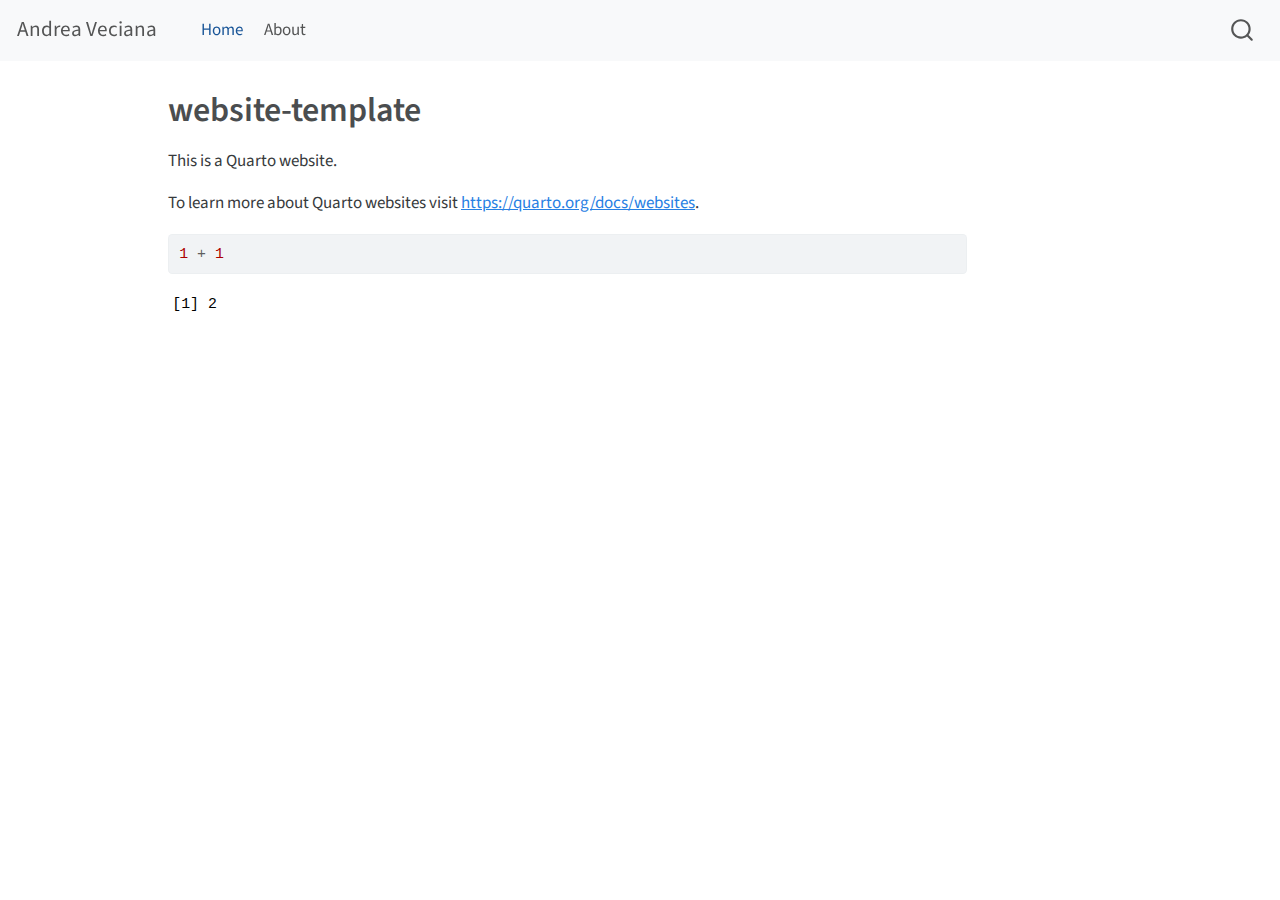
==== docs/index.html @ fd5d91d6 "change output to docs" ====
<!DOCTYPE html>
<html xmlns="http://www.w3.org/1999/xhtml" lang="en" xml:lang="en"><head>

<meta charset="utf-8">
<meta name="generator" content="quarto-1.3.450">

<meta name="viewport" content="width=device-width, initial-scale=1.0, user-scalable=yes">


<title>Andrea Veciana - website-template</title>
<style>
code{white-space: pre-wrap;}
span.smallcaps{font-variant: small-caps;}
div.columns{display: flex; gap: min(4vw, 1.5em);}
div.column{flex: auto; overflow-x: auto;}
div.hanging-indent{margin-left: 1.5em; text-indent: -1.5em;}
ul.task-list{list-style: none;}
ul.task-list li input[type="checkbox"] {
  width: 0.8em;
  margin: 0 0.8em 0.2em -1em; /* quarto-specific, see https://github.com/quarto-dev/quarto-cli/issues/4556 */ 
  vertical-align: middle;
}
/* CSS for syntax highlighting */
pre > code.sourceCode { white-space: pre; position: relative; }
pre > code.sourceCode > span { display: inline-block; line-height: 1.25; }
pre > code.sourceCode > span:empty { height: 1.2em; }
.sourceCode { overflow: visible; }
code.sourceCode > span { color: inherit; text-decoration: inherit; }
div.sourceCode { margin: 1em 0; }
pre.sourceCode { margin: 0; }
@media screen {
div.sourceCode { overflow: auto; }
}
@media print {
pre > code.sourceCode { white-space: pre-wrap; }
pre > code.sourceCode > span { text-indent: -5em; padding-left: 5em; }
}
pre.numberSource code
  { counter-reset: source-line 0; }
pre.numberSource code > span
  { position: relative; left: -4em; counter-increment: source-line; }
pre.numberSource code > span > a:first-child::before
  { content: counter(source-line);
    position: relative; left: -1em; text-align: right; vertical-align: baseline;
    border: none; display: inline-block;
    -webkit-touch-callout: none; -webkit-user-select: none;
    -khtml-user-select: none; -moz-user-select: none;
    -ms-user-select: none; user-select: none;
    padding: 0 4px; width: 4em;
  }
pre.numberSource { margin-left: 3em;  padding-left: 4px; }
div.sourceCode
  {   }
@media screen {
pre > code.sourceCode > span > a:first-child::before { text-decoration: underline; }
}
</style>


<script src="site_libs/quarto-nav/quarto-nav.js"></script>
<script src="site_libs/quarto-nav/headroom.min.js"></script>
<script src="site_libs/clipboard/clipboard.min.js"></script>
<script src="site_libs/quarto-search/autocomplete.umd.js"></script>
<script src="site_libs/quarto-search/fuse.min.js"></script>
<script src="site_libs/quarto-search/quarto-search.js"></script>
<meta name="quarto:offset" content="./">
<script src="site_libs/quarto-html/quarto.js"></script>
<script src="site_libs/quarto-html/popper.min.js"></script>
<script src="site_libs/quarto-html/tippy.umd.min.js"></script>
<script src="site_libs/quarto-html/anchor.min.js"></script>
<link href="site_libs/quarto-html/tippy.css" rel="stylesheet">
<link href="site_libs/quarto-html/quarto-syntax-highlighting.css" rel="stylesheet" id="quarto-text-highlighting-styles">
<script src="site_libs/bootstrap/bootstrap.min.js"></script>
<link href="site_libs/bootstrap/bootstrap-icons.css" rel="stylesheet">
<link href="site_libs/bootstrap/bootstrap.min.css" rel="stylesheet" id="quarto-bootstrap" data-mode="light">
<script id="quarto-search-options" type="application/json">{
  "location": "navbar",
  "copy-button": false,
  "collapse-after": 3,
  "panel-placement": "end",
  "type": "overlay",
  "limit": 20,
  "language": {
    "search-no-results-text": "No results",
    "search-matching-documents-text": "matching documents",
    "search-copy-link-title": "Copy link to search",
    "search-hide-matches-text": "Hide additional matches",
    "search-more-match-text": "more match in this document",
    "search-more-matches-text": "more matches in this document",
    "search-clear-button-title": "Clear",
    "search-detached-cancel-button-title": "Cancel",
    "search-submit-button-title": "Submit",
    "search-label": "Search"
  }
}</script>


<link rel="stylesheet" href="styles.css">
</head>

<body class="nav-fixed">

<div id="quarto-search-results"></div>
  <header id="quarto-header" class="headroom fixed-top">
    <nav class="navbar navbar-expand-lg navbar-dark ">
      <div class="navbar-container container-fluid">
      <div class="navbar-brand-container">
    <a class="navbar-brand" href="./index.html">
    <span class="navbar-title">Andrea Veciana</span>
    </a>
  </div>
            <div id="quarto-search" class="" title="Search"></div>
          <button class="navbar-toggler" type="button" data-bs-toggle="collapse" data-bs-target="#navbarCollapse" aria-controls="navbarCollapse" aria-expanded="false" aria-label="Toggle navigation" onclick="if (window.quartoToggleHeadroom) { window.quartoToggleHeadroom(); }">
  <span class="navbar-toggler-icon"></span>
</button>
          <div class="collapse navbar-collapse" id="navbarCollapse">
            <ul class="navbar-nav navbar-nav-scroll me-auto">
  <li class="nav-item">
    <a class="nav-link active" href="./index.html" rel="" target="" aria-current="page">
 <span class="menu-text">Home</span></a>
  </li>  
  <li class="nav-item">
    <a class="nav-link" href="./about.html" rel="" target="">
 <span class="menu-text">About</span></a>
  </li>  
</ul>
            <div class="quarto-navbar-tools ms-auto">
</div>
          </div> <!-- /navcollapse -->
      </div> <!-- /container-fluid -->
    </nav>
</header>
<!-- content -->
<div id="quarto-content" class="quarto-container page-columns page-rows-contents page-layout-article page-navbar">
<!-- sidebar -->
<!-- margin-sidebar -->
    <div id="quarto-margin-sidebar" class="sidebar margin-sidebar">
        
    </div>
<!-- main -->
<main class="content" id="quarto-document-content">

<header id="title-block-header" class="quarto-title-block default">
<div class="quarto-title">
<h1 class="title">website-template</h1>
</div>



<div class="quarto-title-meta">

    
  
    
  </div>
  

</header>

<p>This is a Quarto website.</p>
<p>To learn more about Quarto websites visit <a href="https://quarto.org/docs/websites" class="uri">https://quarto.org/docs/websites</a>.</p>
<div class="cell">
<div class="sourceCode cell-code" id="cb1"><pre class="sourceCode r code-with-copy"><code class="sourceCode r"><span id="cb1-1"><a href="#cb1-1" aria-hidden="true" tabindex="-1"></a><span class="dv">1</span> <span class="sc">+</span> <span class="dv">1</span></span></code><button title="Copy to Clipboard" class="code-copy-button"><i class="bi"></i></button></pre></div>
<div class="cell-output cell-output-stdout">
<pre><code>[1] 2</code></pre>
</div>
</div>



</main> <!-- /main -->
<script id="quarto-html-after-body" type="application/javascript">
window.document.addEventListener("DOMContentLoaded", function (event) {
  const toggleBodyColorMode = (bsSheetEl) => {
    const mode = bsSheetEl.getAttribute("data-mode");
    const bodyEl = window.document.querySelector("body");
    if (mode === "dark") {
      bodyEl.classList.add("quarto-dark");
      bodyEl.classList.remove("quarto-light");
    } else {
      bodyEl.classList.add("quarto-light");
      bodyEl.classList.remove("quarto-dark");
    }
  }
  const toggleBodyColorPrimary = () => {
    const bsSheetEl = window.document.querySelector("link#quarto-bootstrap");
    if (bsSheetEl) {
      toggleBodyColorMode(bsSheetEl);
    }
  }
  toggleBodyColorPrimary();  
  const icon = "";
  const anchorJS = new window.AnchorJS();
  anchorJS.options = {
    placement: 'right',
    icon: icon
  };
  anchorJS.add('.anchored');
  const isCodeAnnotation = (el) => {
    for (const clz of el.classList) {
      if (clz.startsWith('code-annotation-')) {                     
        return true;
      }
    }
    return false;
  }
  const clipboard = new window.ClipboardJS('.code-copy-button', {
    text: function(trigger) {
      const codeEl = trigger.previousElementSibling.cloneNode(true);
      for (const childEl of codeEl.children) {
        if (isCodeAnnotation(childEl)) {
          childEl.remove();
        }
      }
      return codeEl.innerText;
    }
  });
  clipboard.on('success', function(e) {
    // button target
    const button = e.trigger;
    // don't keep focus
    button.blur();
    // flash "checked"
    button.classList.add('code-copy-button-checked');
    var currentTitle = button.getAttribute("title");
    button.setAttribute("title", "Copied!");
    let tooltip;
    if (window.bootstrap) {
      button.setAttribute("data-bs-toggle", "tooltip");
      button.setAttribute("data-bs-placement", "left");
      button.setAttribute("data-bs-title", "Copied!");
      tooltip = new bootstrap.Tooltip(button, 
        { trigger: "manual", 
          customClass: "code-copy-button-tooltip",
          offset: [0, -8]});
      tooltip.show();    
    }
    setTimeout(function() {
      if (tooltip) {
        tooltip.hide();
        button.removeAttribute("data-bs-title");
        button.removeAttribute("data-bs-toggle");
        button.removeAttribute("data-bs-placement");
      }
      button.setAttribute("title", currentTitle);
      button.classList.remove('code-copy-button-checked');
    }, 1000);
    // clear code selection
    e.clearSelection();
  });
  function tippyHover(el, contentFn) {
    const config = {
      allowHTML: true,
      content: contentFn,
      maxWidth: 500,
      delay: 100,
      arrow: false,
      appendTo: function(el) {
          return el.parentElement;
      },
      interactive: true,
      interactiveBorder: 10,
      theme: 'quarto',
      placement: 'bottom-start'
    };
    window.tippy(el, config); 
  }
  const noterefs = window.document.querySelectorAll('a[role="doc-noteref"]');
  for (var i=0; i<noterefs.length; i++) {
    const ref = noterefs[i];
    tippyHover(ref, function() {
      // use id or data attribute instead here
      let href = ref.getAttribute('data-footnote-href') || ref.getAttribute('href');
      try { href = new URL(href).hash; } catch {}
      const id = href.replace(/^#\/?/, "");
      const note = window.document.getElementById(id);
      return note.innerHTML;
    });
  }
      let selectedAnnoteEl;
      const selectorForAnnotation = ( cell, annotation) => {
        let cellAttr = 'data-code-cell="' + cell + '"';
        let lineAttr = 'data-code-annotation="' +  annotation + '"';
        const selector = 'span[' + cellAttr + '][' + lineAttr + ']';
        return selector;
      }
      const selectCodeLines = (annoteEl) => {
        const doc = window.document;
        const targetCell = annoteEl.getAttribute("data-target-cell");
        const targetAnnotation = annoteEl.getAttribute("data-target-annotation");
        const annoteSpan = window.document.querySelector(selectorForAnnotation(targetCell, targetAnnotation));
        const lines = annoteSpan.getAttribute("data-code-lines").split(",");
        const lineIds = lines.map((line) => {
          return targetCell + "-" + line;
        })
        let top = null;
        let height = null;
        let parent = null;
        if (lineIds.length > 0) {
            //compute the position of the single el (top and bottom and make a div)
            const el = window.document.getElementById(lineIds[0]);
            top = el.offsetTop;
            height = el.offsetHeight;
            parent = el.parentElement.parentElement;
          if (lineIds.length > 1) {
            const lastEl = window.document.getElementById(lineIds[lineIds.length - 1]);
            const bottom = lastEl.offsetTop + lastEl.offsetHeight;
            height = bottom - top;
          }
          if (top !== null && height !== null && parent !== null) {
            // cook up a div (if necessary) and position it 
            let div = window.document.getElementById("code-annotation-line-highlight");
            if (div === null) {
              div = window.document.createElement("div");
              div.setAttribute("id", "code-annotation-line-highlight");
              div.style.position = 'absolute';
              parent.appendChild(div);
            }
            div.style.top = top - 2 + "px";
            div.style.height = height + 4 + "px";
            let gutterDiv = window.document.getElementById("code-annotation-line-highlight-gutter");
            if (gutterDiv === null) {
              gutterDiv = window.document.createElement("div");
              gutterDiv.setAttribute("id", "code-annotation-line-highlight-gutter");
              gutterDiv.style.position = 'absolute';
              const codeCell = window.document.getElementById(targetCell);
              const gutter = codeCell.querySelector('.code-annotation-gutter');
              gutter.appendChild(gutterDiv);
            }
            gutterDiv.style.top = top - 2 + "px";
            gutterDiv.style.height = height + 4 + "px";
          }
          selectedAnnoteEl = annoteEl;
        }
      };
      const unselectCodeLines = () => {
        const elementsIds = ["code-annotation-line-highlight", "code-annotation-line-highlight-gutter"];
        elementsIds.forEach((elId) => {
          const div = window.document.getElementById(elId);
          if (div) {
            div.remove();
          }
        });
        selectedAnnoteEl = undefined;
      };
      // Attach click handler to the DT
      const annoteDls = window.document.querySelectorAll('dt[data-target-cell]');
      for (const annoteDlNode of annoteDls) {
        annoteDlNode.addEventListener('click', (event) => {
          const clickedEl = event.target;
          if (clickedEl !== selectedAnnoteEl) {
            unselectCodeLines();
            const activeEl = window.document.querySelector('dt[data-target-cell].code-annotation-active');
            if (activeEl) {
              activeEl.classList.remove('code-annotation-active');
            }
            selectCodeLines(clickedEl);
            clickedEl.classList.add('code-annotation-active');
          } else {
            // Unselect the line
            unselectCodeLines();
            clickedEl.classList.remove('code-annotation-active');
          }
        });
      }
  const findCites = (el) => {
    const parentEl = el.parentElement;
    if (parentEl) {
      const cites = parentEl.dataset.cites;
      if (cites) {
        return {
          el,
          cites: cites.split(' ')
        };
      } else {
        return findCites(el.parentElement)
      }
    } else {
      return undefined;
    }
  };
  var bibliorefs = window.document.querySelectorAll('a[role="doc-biblioref"]');
  for (var i=0; i<bibliorefs.length; i++) {
    const ref = bibliorefs[i];
    const citeInfo = findCites(ref);
    if (citeInfo) {
      tippyHover(citeInfo.el, function() {
        var popup = window.document.createElement('div');
        citeInfo.cites.forEach(function(cite) {
          var citeDiv = window.document.createElement('div');
          citeDiv.classList.add('hanging-indent');
          citeDiv.classList.add('csl-entry');
          var biblioDiv = window.document.getElementById('ref-' + cite);
          if (biblioDiv) {
            citeDiv.innerHTML = biblioDiv.innerHTML;
          }
          popup.appendChild(citeDiv);
        });
        return popup.innerHTML;
      });
    }
  }
});
</script>
</div> <!-- /content -->



</body></html>
---- docs/site_libs/quarto-html/tippy.css ----
.tippy-box[data-animation=fade][data-state=hidden]{opacity:0}[data-tippy-root]{max-width:calc(100vw - 10px)}.tippy-box{position:relative;background-color:#333;color:#fff;border-radius:4px;font-size:14px;line-height:1.4;white-space:normal;outline:0;transition-property:transform,visibility,opacity}.tippy-box[data-placement^=top]>.tippy-arrow{bottom:0}.tippy-box[data-placement^=top]>.tippy-arrow:before{bottom:-7px;left:0;border-width:8px 8px 0;border-top-color:initial;transform-origin:center top}.tippy-box[data-placement^=bottom]>.tippy-arrow{top:0}.tippy-box[data-placement^=bottom]>.tippy-arrow:before{top:-7px;left:0;border-width:0 8px 8px;border-bottom-color:initial;transform-origin:center bottom}.tippy-box[data-placement^=left]>.tippy-arrow{right:0}.tippy-box[data-placement^=left]>.tippy-arrow:before{border-width:8px 0 8px 8px;border-left-color:initial;right:-7px;transform-origin:center left}.tippy-box[data-placement^=right]>.tippy-arrow{left:0}.tippy-box[data-placement^=right]>.tippy-arrow:before{left:-7px;border-width:8px 8px 8px 0;border-right-color:initial;transform-origin:center right}.tippy-box[data-inertia][data-state=visible]{transition-timing-function:cubic-bezier(.54,1.5,.38,1.11)}.tippy-arrow{width:16px;height:16px;color:#333}.tippy-arrow:before{content:"";position:absolute;border-color:transparent;border-style:solid}.tippy-content{position:relative;padding:5px 9px;z-index:1}
---- docs/site_libs/quarto-html/quarto-syntax-highlighting.css ----
/* quarto syntax highlight colors */
:root {
  --quarto-hl-ot-color: #003B4F;
  --quarto-hl-at-color: #657422;
  --quarto-hl-ss-color: #20794D;
  --quarto-hl-an-color: #5E5E5E;
  --quarto-hl-fu-color: #4758AB;
  --quarto-hl-st-color: #20794D;
  --quarto-hl-cf-color: #003B4F;
  --quarto-hl-op-color: #5E5E5E;
  --quarto-hl-er-color: #AD0000;
  --quarto-hl-bn-color: #AD0000;
  --quarto-hl-al-color: #AD0000;
  --quarto-hl-va-color: #111111;
  --quarto-hl-bu-color: inherit;
  --quarto-hl-ex-color: inherit;
  --quarto-hl-pp-color: #AD0000;
  --quarto-hl-in-color: #5E5E5E;
  --quarto-hl-vs-color: #20794D;
  --quarto-hl-wa-color: #5E5E5E;
  --quarto-hl-do-color: #5E5E5E;
  --quarto-hl-im-color: #00769E;
  --quarto-hl-ch-color: #20794D;
  --quarto-hl-dt-color: #AD0000;
  --quarto-hl-fl-color: #AD0000;
  --quarto-hl-co-color: #5E5E5E;
  --quarto-hl-cv-color: #5E5E5E;
  --quarto-hl-cn-color: #8f5902;
  --quarto-hl-sc-color: #5E5E5E;
  --quarto-hl-dv-color: #AD0000;
  --quarto-hl-kw-color: #003B4F;
}

/* other quarto variables */
:root {
  --quarto-font-monospace: SFMono-Regular, Menlo, Monaco, Consolas, "Liberation Mono", "Courier New", monospace;
}

pre > code.sourceCode > span {
  color: #003B4F;
}

code span {
  color: #003B4F;
}

code.sourceCode > span {
  color: #003B4F;
}

div.sourceCode,
div.sourceCode pre.sourceCode {
  color: #003B4F;
}

code span.ot {
  color: #003B4F;
  font-style: inherit;
}

code span.at {
  color: #657422;
  font-style: inherit;
}

code span.ss {
  color: #20794D;
  font-style: inherit;
}

code span.an {
  color: #5E5E5E;
  font-style: inherit;
}

code span.fu {
  color: #4758AB;
  font-style: inherit;
}

code span.st {
  color: #20794D;
  font-style: inherit;
}

code span.cf {
  color: #003B4F;
  font-style: inherit;
}

code span.op {
  color: #5E5E5E;
  font-style: inherit;
}

code span.er {
  color: #AD0000;
  font-style: inherit;
}

code span.bn {
  color: #AD0000;
  font-style: inherit;
}

code span.al {
  color: #AD0000;
  font-style: inherit;
}

code span.va {
  color: #111111;
  font-style: inherit;
}

code span.bu {
  font-style: inherit;
}

code span.ex {
  font-style: inherit;
}

code span.pp {
  color: #AD0000;
  font-style: inherit;
}

code span.in {
  color: #5E5E5E;
  font-style: inherit;
}

code span.vs {
  color: #20794D;
  font-style: inherit;
}

code span.wa {
  color: #5E5E5E;
  font-style: italic;
}

code span.do {
  color: #5E5E5E;
  font-style: italic;
}

code span.im {
  color: #00769E;
  font-style: inherit;
}

code span.ch {
  color: #20794D;
  font-style: inherit;
}

code span.dt {
  color: #AD0000;
  font-style: inherit;
}

code span.fl {
  color: #AD0000;
  font-style: inherit;
}

code span.co {
  color: #5E5E5E;
  font-style: inherit;
}

code span.cv {
  color: #5E5E5E;
  font-style: italic;
}

code span.cn {
  color: #8f5902;
  font-style: inherit;
}

code span.sc {
  color: #5E5E5E;
  font-style: inherit;
}

code span.dv {
  color: #AD0000;
  font-style: inherit;
}

code span.kw {
  color: #003B4F;
  font-style: inherit;
}

.prevent-inlining {
  content: "</";
}

/*# sourceMappingURL=debc5d5d77c3f9108843748ff7464032.css.map */
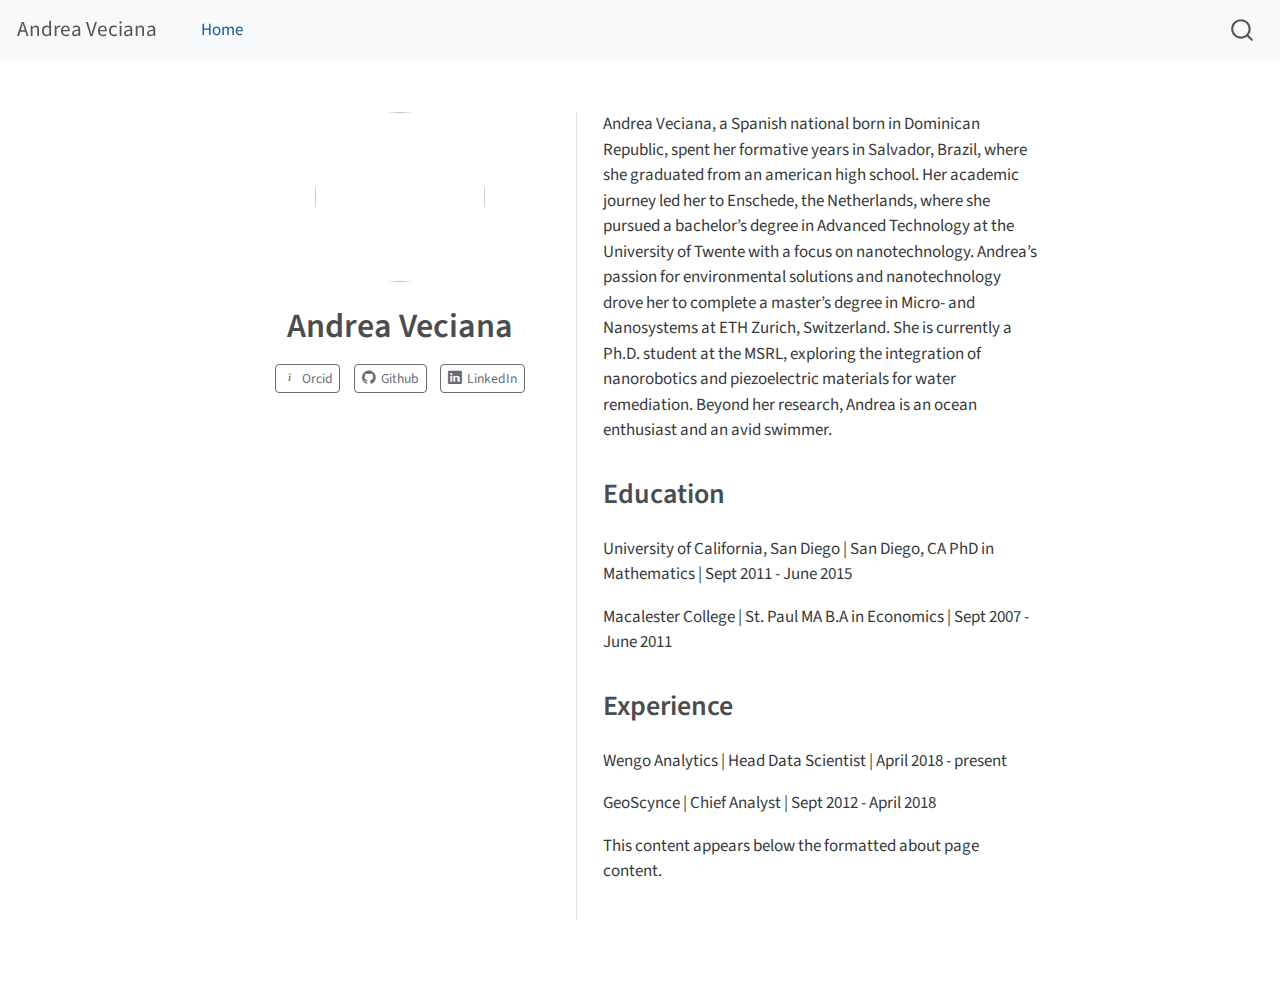
==== commit ac83a88d: "Change about page to index" ====
--- a/docs/index.html
+++ b/docs/index.html
@@ -7,7 +7,7 @@
 <meta name="viewport" content="width=device-width, initial-scale=1.0, user-scalable=yes">
 
 
-<title>Andrea Veciana - website-template</title>
+<title>Andrea Veciana</title>
 <style>
 code{white-space: pre-wrap;}
 span.smallcaps{font-variant: small-caps;}
@@ -20,40 +20,6 @@
   margin: 0 0.8em 0.2em -1em; /* quarto-specific, see https://github.com/quarto-dev/quarto-cli/issues/4556 */ 
   vertical-align: middle;
 }
-/* CSS for syntax highlighting */
-pre > code.sourceCode { white-space: pre; position: relative; }
-pre > code.sourceCode > span { display: inline-block; line-height: 1.25; }
-pre > code.sourceCode > span:empty { height: 1.2em; }
-.sourceCode { overflow: visible; }
-code.sourceCode > span { color: inherit; text-decoration: inherit; }
-div.sourceCode { margin: 1em 0; }
-pre.sourceCode { margin: 0; }
-@media screen {
-div.sourceCode { overflow: auto; }
-}
-@media print {
-pre > code.sourceCode { white-space: pre-wrap; }
-pre > code.sourceCode > span { text-indent: -5em; padding-left: 5em; }
-}
-pre.numberSource code
-  { counter-reset: source-line 0; }
-pre.numberSource code > span
-  { position: relative; left: -4em; counter-increment: source-line; }
-pre.numberSource code > span > a:first-child::before
-  { content: counter(source-line);
-    position: relative; left: -1em; text-align: right; vertical-align: baseline;
-    border: none; display: inline-block;
-    -webkit-touch-callout: none; -webkit-user-select: none;
-    -khtml-user-select: none; -moz-user-select: none;
-    -ms-user-select: none; user-select: none;
-    padding: 0 4px; width: 4em;
-  }
-pre.numberSource { margin-left: 3em;  padding-left: 4px; }
-div.sourceCode
-  {   }
-@media screen {
-pre > code.sourceCode > span > a:first-child::before { text-decoration: underline; }
-}
 </style>
 
 
@@ -67,7 +33,6 @@
 <script src="site_libs/quarto-html/quarto.js"></script>
 <script src="site_libs/quarto-html/popper.min.js"></script>
 <script src="site_libs/quarto-html/tippy.umd.min.js"></script>
-<script src="site_libs/quarto-html/anchor.min.js"></script>
 <link href="site_libs/quarto-html/tippy.css" rel="stylesheet">
 <link href="site_libs/quarto-html/quarto-syntax-highlighting.css" rel="stylesheet" id="quarto-text-highlighting-styles">
 <script src="site_libs/bootstrap/bootstrap.min.js"></script>
@@ -98,7 +63,7 @@
 <link rel="stylesheet" href="styles.css">
 </head>
 
-<body class="nav-fixed">
+<body class="nav-fixed fullcontent">
 
 <div id="quarto-search-results"></div>
   <header id="quarto-header" class="headroom fixed-top">
@@ -119,10 +84,6 @@
     <a class="nav-link active" href="./index.html" rel="" target="" aria-current="page">
  <span class="menu-text">Home</span></a>
   </li>  
-  <li class="nav-item">
-    <a class="nav-link" href="./about.html" rel="" target="">
- <span class="menu-text">About</span></a>
-  </li>  
 </ul>
             <div class="quarto-navbar-tools ms-auto">
 </div>
@@ -134,41 +95,52 @@
 <div id="quarto-content" class="quarto-container page-columns page-rows-contents page-layout-article page-navbar">
 <!-- sidebar -->
 <!-- margin-sidebar -->
-    <div id="quarto-margin-sidebar" class="sidebar margin-sidebar">
-        
-    </div>
+    
 <!-- main -->
-<main class="content" id="quarto-document-content">
-
+<div class="quarto-about-trestles">
+  <div class="about-entity">
+    <img src="av.jpg" class="about-image
+  round " style="height: 10em; width: 10em;">
 <header id="title-block-header" class="quarto-title-block default">
 <div class="quarto-title">
-<h1 class="title">website-template</h1>
+<h1 class="title">Andrea Veciana</h1>
 </div>
-
-
-
 <div class="quarto-title-meta">
-
-    
-  
-    
   </div>
-  
-
 </header>
-
-<p>This is a Quarto website.</p>
-<p>To learn more about Quarto websites visit <a href="https://quarto.org/docs/websites" class="uri">https://quarto.org/docs/websites</a>.</p>
-<div class="cell">
-<div class="sourceCode cell-code" id="cb1"><pre class="sourceCode r code-with-copy"><code class="sourceCode r"><span id="cb1-1"><a href="#cb1-1" aria-hidden="true" tabindex="-1"></a><span class="dv">1</span> <span class="sc">+</span> <span class="dv">1</span></span></code><button title="Copy to Clipboard" class="code-copy-button"><i class="bi"></i></button></pre></div>
-<div class="cell-output cell-output-stdout">
-<pre><code>[1] 2</code></pre>
+    <div class="about-links">
+  <a href="https://orcid.org/0000-0003-0060-0949" class="about-link" rel="" target="">
+    <i class="bi bi-info"></i>
+     <span class="about-link-text">Orcid</span>
+  </a>
+  <a href="https://github.com/vandrea01" class="about-link" rel="" target="">
+    <i class="bi bi-github"></i>
+     <span class="about-link-text">Github</span>
+  </a>
+  <a href="/www.linkedin.com/in/andreaveciana" class="about-link" rel="" target="">
+    <i class="bi bi-linkedin"></i>
+     <span class="about-link-text">LinkedIn</span>
+  </a>
 </div>
+  </div>
+  <div class="about-contents"><main class="content" id="quarto-document-content">
+<p>Andrea Veciana, a Spanish national born in Dominican Republic, spent her formative years in Salvador, Brazil, where she graduated from an american high school. Her academic journey led her to Enschede, the Netherlands, where she pursued a bachelor’s degree in Advanced Technology at the University of Twente with a focus on nanotechnology. Andrea’s passion for environmental solutions and nanotechnology drove her to complete a master’s degree in Micro- and Nanosystems at ETH Zurich, Switzerland. She is currently a Ph.D.&nbsp;student at the MSRL, exploring the integration of nanorobotics and piezoelectric materials for water remediation. Beyond her research, Andrea is an ocean enthusiast and an avid swimmer.</p>
+<section id="education" class="level2">
+<h2 data-anchor-id="education">Education</h2>
+<p>University of California, San Diego | San Diego, CA PhD in Mathematics | Sept 2011 - June 2015</p>
+<p>Macalester College | St.&nbsp;Paul MA B.A in Economics | Sept 2007 - June 2011</p>
+</section>
+<section id="experience" class="level2">
+<h2 data-anchor-id="experience">Experience</h2>
+<p>Wengo Analytics | Head Data Scientist | April 2018 - present</p>
+<p>GeoScynce | Chief Analyst | Sept 2012 - April 2018</p>
+<p>This content appears below the formatted about page content.</p>
+
+
+</section>
+</main></div>
 </div>
-
-
-
-</main> <!-- /main -->
+ <!-- /main -->
 <script id="quarto-html-after-body" type="application/javascript">
 window.document.addEventListener("DOMContentLoaded", function (event) {
   const toggleBodyColorMode = (bsSheetEl) => {
@@ -189,13 +161,6 @@
     }
   }
   toggleBodyColorPrimary();  
-  const icon = "";
-  const anchorJS = new window.AnchorJS();
-  anchorJS.options = {
-    placement: 'right',
-    icon: icon
-  };
-  anchorJS.add('.anchored');
   const isCodeAnnotation = (el) => {
     for (const clz of el.classList) {
       if (clz.startsWith('code-annotation-')) {                     
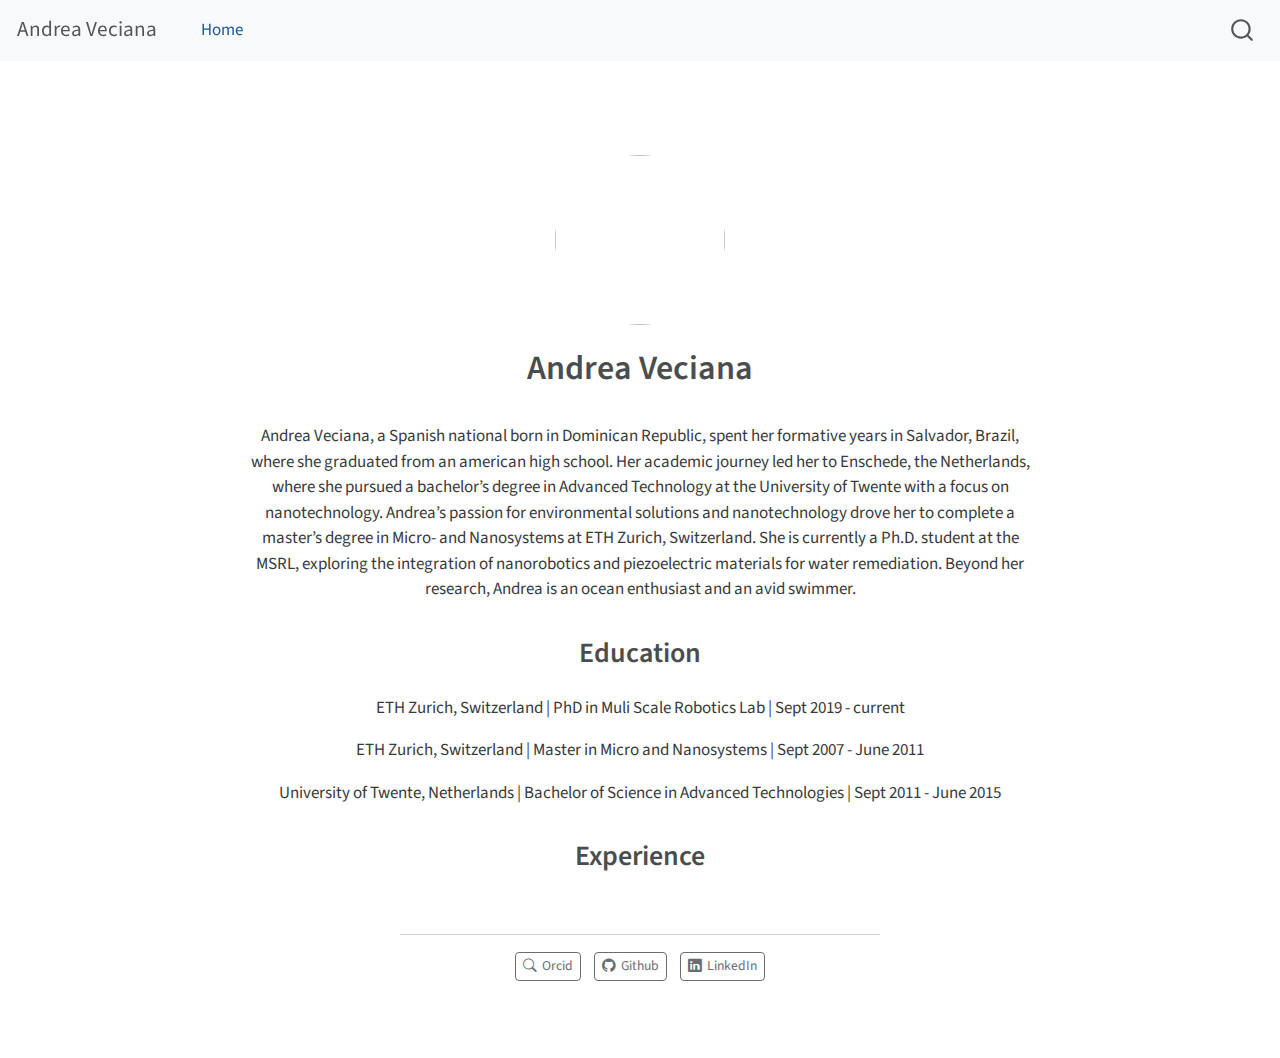
==== commit 82879c96: "modify about page" ====
--- a/docs/index.html
+++ b/docs/index.html
@@ -97,20 +97,33 @@
 <!-- margin-sidebar -->
     
 <!-- main -->
-<div class="quarto-about-trestles">
-  <div class="about-entity">
-    <img src="av.jpg" class="about-image
+<div class="quarto-about-jolla">
+  <img src="av.jpg" class="about-image
   round " style="height: 10em; width: 10em;">
-<header id="title-block-header" class="quarto-title-block default">
+ <header id="title-block-header" class="quarto-title-block default">
 <div class="quarto-title">
 <h1 class="title">Andrea Veciana</h1>
 </div>
 <div class="quarto-title-meta">
   </div>
-</header>
-    <div class="about-links">
+</header><main class="content" id="quarto-document-content">
+<p>Andrea Veciana, a Spanish national born in Dominican Republic, spent her formative years in Salvador, Brazil, where she graduated from an american high school. Her academic journey led her to Enschede, the Netherlands, where she pursued a bachelor’s degree in Advanced Technology at the University of Twente with a focus on nanotechnology. Andrea’s passion for environmental solutions and nanotechnology drove her to complete a master’s degree in Micro- and Nanosystems at ETH Zurich, Switzerland. She is currently a Ph.D.&nbsp;student at the MSRL, exploring the integration of nanorobotics and piezoelectric materials for water remediation. Beyond her research, Andrea is an ocean enthusiast and an avid swimmer.</p>
+<section id="education" class="level2">
+<h2 data-anchor-id="education">Education</h2>
+<p>ETH Zurich, Switzerland | PhD in Muli Scale Robotics Lab | Sept 2019 - current</p>
+<p>ETH Zurich, Switzerland | Master in Micro and Nanosystems | Sept 2007 - June 2011</p>
+<p>University of Twente, Netherlands | Bachelor of Science in Advanced Technologies | Sept 2011 - June 2015</p>
+</section>
+<section id="experience" class="level2">
+<h2 data-anchor-id="experience">Experience</h2>
+
+
+</section>
+</main> 
+  <hr class="about-sep">
+   <div class="about-links">
   <a href="https://orcid.org/0000-0003-0060-0949" class="about-link" rel="" target="">
-    <i class="bi bi-info"></i>
+    <i class="bi bi-search"></i>
      <span class="about-link-text">Orcid</span>
   </a>
   <a href="https://github.com/vandrea01" class="about-link" rel="" target="">
@@ -122,23 +135,6 @@
      <span class="about-link-text">LinkedIn</span>
   </a>
 </div>
-  </div>
-  <div class="about-contents"><main class="content" id="quarto-document-content">
-<p>Andrea Veciana, a Spanish national born in Dominican Republic, spent her formative years in Salvador, Brazil, where she graduated from an american high school. Her academic journey led her to Enschede, the Netherlands, where she pursued a bachelor’s degree in Advanced Technology at the University of Twente with a focus on nanotechnology. Andrea’s passion for environmental solutions and nanotechnology drove her to complete a master’s degree in Micro- and Nanosystems at ETH Zurich, Switzerland. She is currently a Ph.D.&nbsp;student at the MSRL, exploring the integration of nanorobotics and piezoelectric materials for water remediation. Beyond her research, Andrea is an ocean enthusiast and an avid swimmer.</p>
-<section id="education" class="level2">
-<h2 data-anchor-id="education">Education</h2>
-<p>University of California, San Diego | San Diego, CA PhD in Mathematics | Sept 2011 - June 2015</p>
-<p>Macalester College | St.&nbsp;Paul MA B.A in Economics | Sept 2007 - June 2011</p>
-</section>
-<section id="experience" class="level2">
-<h2 data-anchor-id="experience">Experience</h2>
-<p>Wengo Analytics | Head Data Scientist | April 2018 - present</p>
-<p>GeoScynce | Chief Analyst | Sept 2012 - April 2018</p>
-<p>This content appears below the formatted about page content.</p>
-
-
-</section>
-</main></div>
 </div>
  <!-- /main -->
 <script id="quarto-html-after-body" type="application/javascript">
